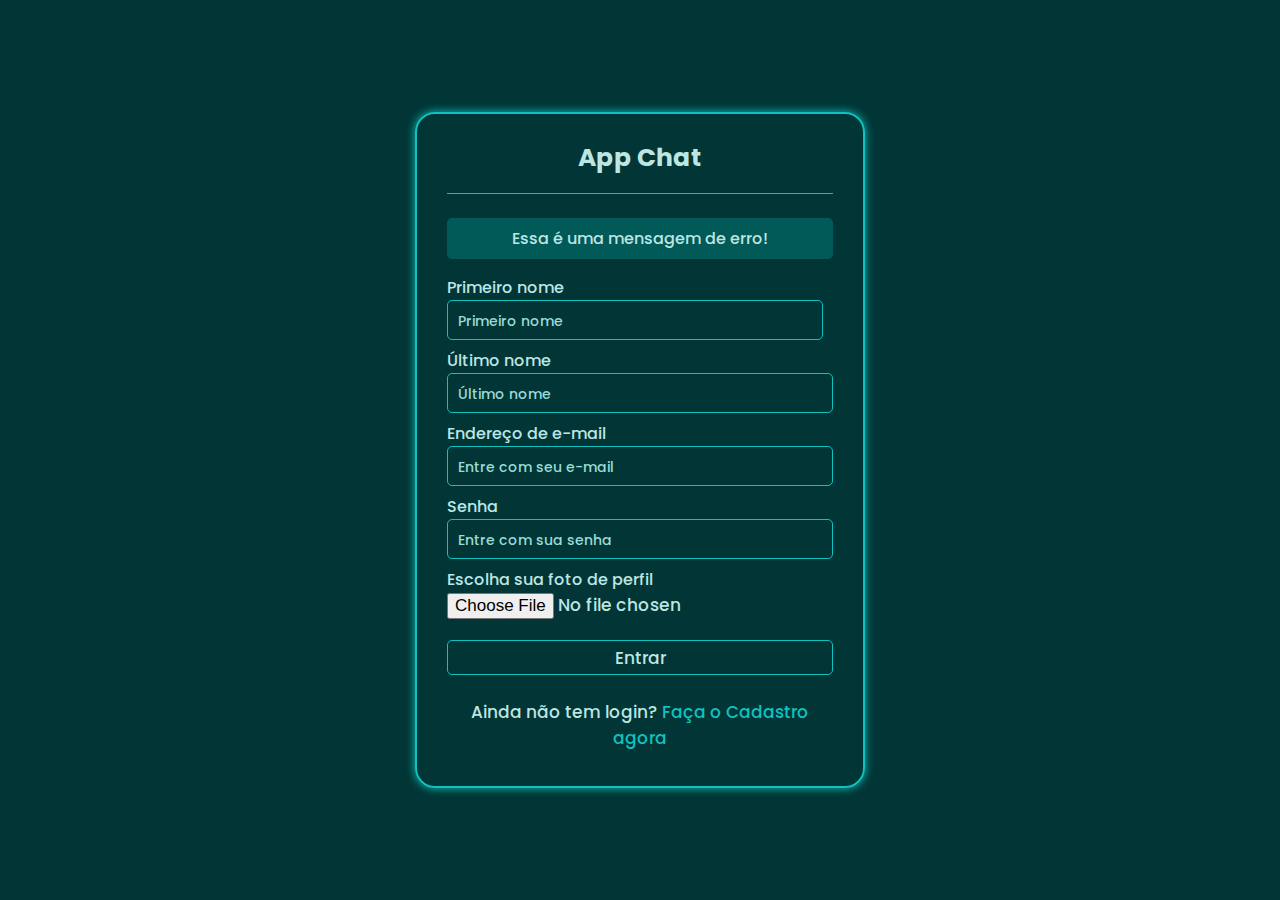
==== index.html @ 6361d885 "first commit" ====
<!DOCTYPE html>
<html lang="en">
<head>
    <meta charset="UTF-8">
    <meta name="viewport" content="width=device-width, initial-scale=1.0">
    <link rel="stylesheet" href="css/style.css">
    
    <title>App Chat</title>
</head>
<body>
    <div class="wrapper">
        <section class="form login">
            <header>App Chat</header>
            <form action="#">
                <div class="error-txt">Essa é uma mensagem de erro!</div>
                    <div class="name-details">
                        <div class="field input">
                            <label>Primeiro nome</label>
                            <input type="text" placeholder="Primeiro nome">
                        </div>
                        <div class="field input">
                            <label>Último nome</label>
                            <input type="text" placeholder="Último nome">
                        </div>
                    </div>  
                        <div class="field input">
                            <label>Endereço de e-mail</label>
                            <input type="text" placeholder="Entre com seu e-mail">
                        </div>
                        <div class="field input">
                            <label>Senha</label>
                            <input type="text" placeholder="Entre com sua senha">
                        </div>
                        <div class="field image">
                            <label>Escolha sua foto de perfil</label>
                            <input type="file">
                        </div>
                        <div class="field button">
                            <input type="submit" value="Entrar">
                        </div>
            </form>
            <div class="link">Ainda não tem login? <a href="#">Faça o Cadastro agora</a></div>
        </section>
    </div>
</body>
</html>
---- css/style.css ----
@import url('https://fonts.googleapis.com/css2?family=Poppins:wght@100;200;400;500;600;700;800;900&display=swap');

*{
    margin: 0;
    padding:0;
    font-family: 'Poppins', sans-serif;
    box-sizing: border-box;
    text-decoration:none;
    color: #BCE6E2;
    font-weight:500;
}

body{
    display: flex;
    align-items: center;
    justify-content:center;
    min-height: 100vh;
    background: #023535;
}

.wrapper{
    background: none;
    width: 450px;
    border-radius: 20px;
    border: 2px solid #0FC2C0;
    box-shadow: 0px 0px 10px 0px #0FC2C0;

}


.form{
    padding:25px 30px;
}

.form header{
    font-size: 25px;
    font-weight: 700;
    padding-bottom:16px;
    text-align:center;
    border-bottom:1px solid #0FC2C0;
}

.form form {
    margin:24px 0;
}

.form form .error-txt{
    color: #BCE6E2;
    background: #015958;
    padding:8px 10px;
    border-radius:5px;
    margin-bottom:16px;
    text-align:center;
}

form .name-details .field:first-child{
    margin-right: 10px;
}

.form form .field{
    display:flex;
    flex-direction: column;
    margin-bottom:8px;
}

.form form .field input{
    outline: none;
}

.form form .input input{
    height:40px;
    width: 100%;
    font-size: 16px;
    padding: 0 10px;
    border: 1px solid #0FC2C0;
    border-radius: 5px;
    background:none;
}

.form form .input input::placeholder{
    color: #99DBD8;
    font-size: 14px;
}

.form form .image input{
    font-size:17px;
}

.form form .button input{
    margin-top:13px;
    height:35px;
    border:1px solid #0FC2C0;
    background: none;
    border-radius:5px;
    font-weight:500;
    font-size:17px;
    color: #BCE6E2;
    cursor: pointer;
    transition: 0.5s;
}



.form form .button input:hover{    
    background: #12E2DD;
    color:#064746;
}

.form .link{
    text-align:center;
    margin: 10px 0;
    font-size:17px
}

.form .link a{
    color: #0FC2C0;
}

.form .link a:hover{
    color: #12E2DD;
}
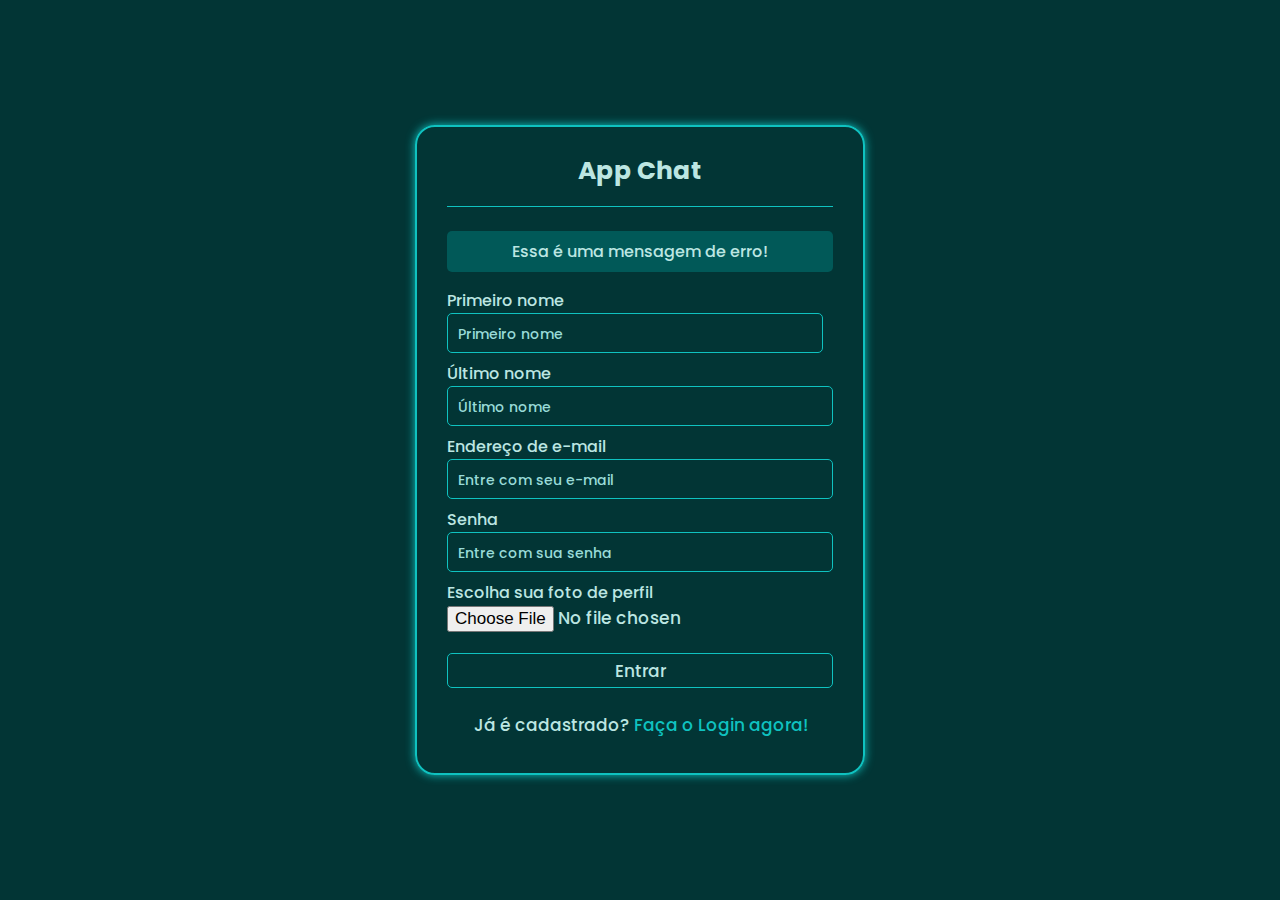
==== commit 2e3d58fc: "Alterações" ====
--- a/index.html
+++ b/index.html
@@ -9,7 +9,7 @@
 </head>
 <body>
     <div class="wrapper">
-        <section class="form login">
+        <section class="form signup">
             <header>App Chat</header>
             <form action="#">
                 <div class="error-txt">Essa é uma mensagem de erro!</div>
@@ -22,7 +22,7 @@
                             <label>Último nome</label>
                             <input type="text" placeholder="Último nome">
                         </div>
-                    </div>  
+                    </div>
                         <div class="field input">
                             <label>Endereço de e-mail</label>
                             <input type="text" placeholder="Entre com seu e-mail">
@@ -39,7 +39,7 @@
                             <input type="submit" value="Entrar">
                         </div>
             </form>
-            <div class="link">Ainda não tem login? <a href="#">Faça o Cadastro agora</a></div>
+            <div class="link">Já é cadastrado? <a href="#">Faça o Login agora!</a></div>
         </section>
     </div>
 </body>
